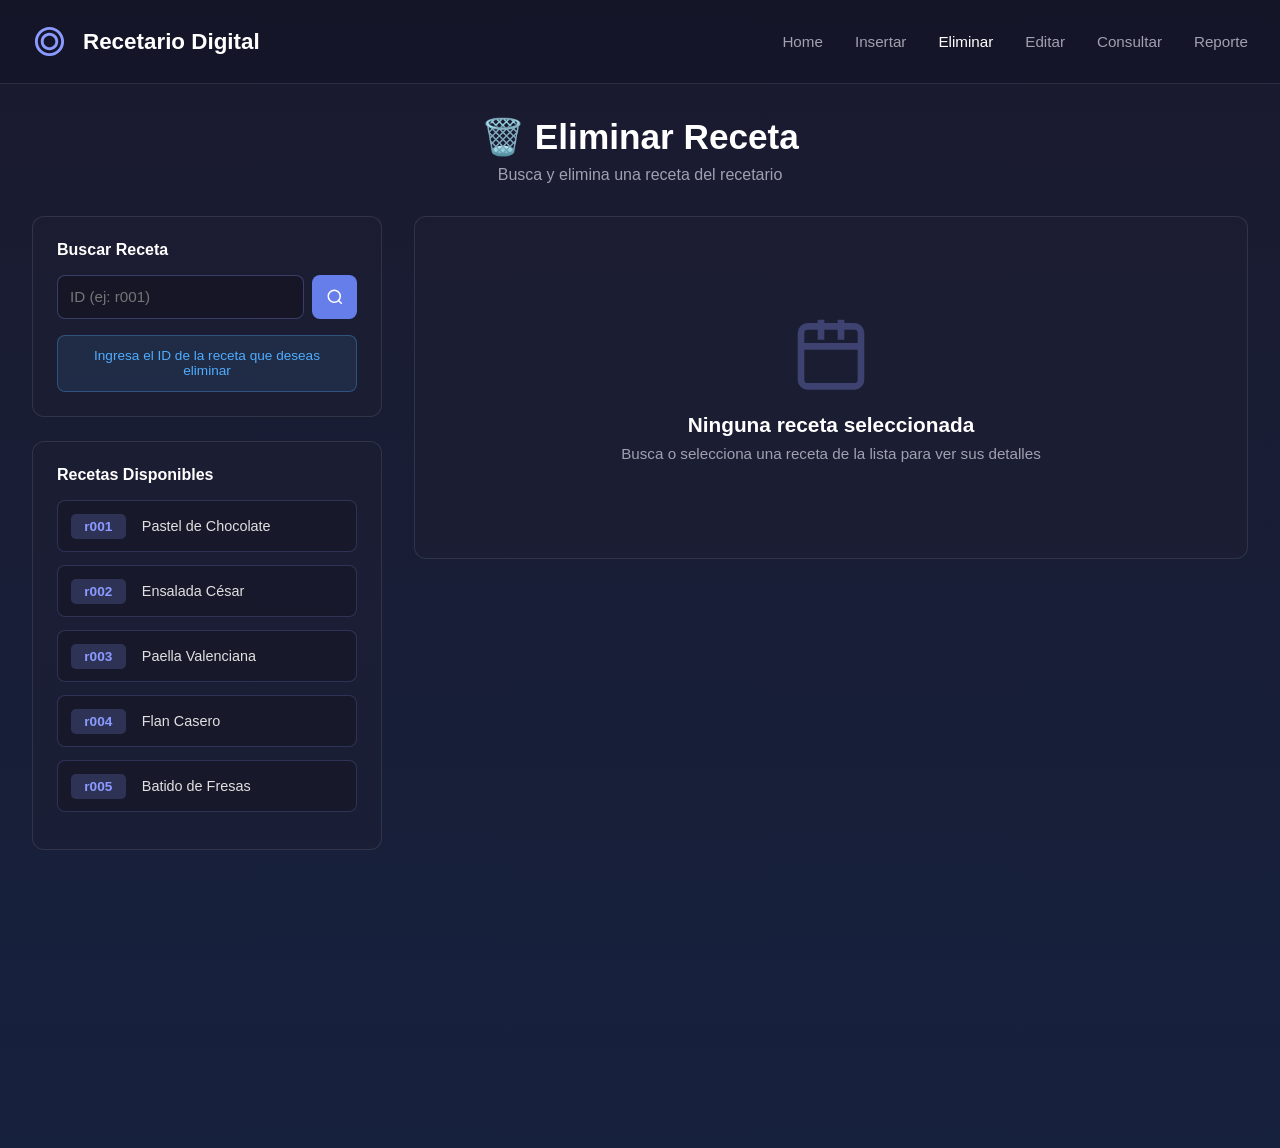
==== front/bajas.html @ 1edaa068 "Se realizo la seccion de bajas" ====
<!DOCTYPE html>
<html lang="es">
<head>
    <meta charset="UTF-8">
    <meta name="viewport" content="width=device-width, initial-scale=1.0">
    <title>Eliminar Receta - Recetario Digital</title>
    <link rel="stylesheet" href="bajas.css">
</head>
<body>
    <!-- HEADER -->
    <header class="header">
        <div class="header-content">
            <div class="logo">
                <svg class="logo-icon" viewBox="0 0 24 24" fill="currentColor">
                    <path d="M12 2C6.48 2 2 6.48 2 12s4.48 10 10 10 10-4.48 10-10S17.52 2 12 2zm0 18c-4.41 0-8-3.59-8-8s3.59-8 8-8 8 3.59 8 8-3.59 8-8 8z"/>
                    <path d="M12 6c-3.31 0-6 2.69-6 6s2.69 6 6 6 6-2.69 6-6-2.69-6-6-6zm0 10c-2.21 0-4-1.79-4-4s1.79-4 4-4 4 1.79 4 4-1.79 4-4 4z"/>
                </svg>
                <h1>Recetario Digital</h1>
            </div>
            <nav class="nav">
                <a href="index.html" class="nav-link">Home</a>
                <a href="insertar.html" class="nav-link">Insertar</a>
                <a href="bajas.html" class="nav-link active">Eliminar</a>
                <a href="cambios.html" class="nav-link">Editar</a>
                <a href="consultas.html" class="nav-link">Consultar</a>
                <a href="reporte.html" class="nav-link">Reporte</a>
            </nav>
        </div>
    </header>

    <!-- MAIN -->
    <main class="main-content">
        <div class="page-header">
            <h2>🗑️ Eliminar Receta</h2>
            <p>Busca y elimina una receta del recetario</p>
        </div>

        <div class="content-wrapper">
            <!-- PANEL IZQUIERDO - Búsqueda y Lista -->
            <aside class="sidebar-panel">
                <!-- Búsqueda -->
                <div class="search-card">
                    <h3 class="card-title">Buscar Receta</h3>
                    
                    <div class="search-box">
                        <input type="text" id="searchId" placeholder="ID (ej: r001)" class="input-field">
                        <button id="btnBuscar" class="btn btn-primary">
                            <svg viewBox="0 0 24 24" fill="none" stroke="currentColor" stroke-width="2">
                                <circle cx="11" cy="11" r="8"></circle>
                                <path d="m21 21-4.35-4.35"></path>
                            </svg>
                        </button>
                    </div>

                    <div id="mensajeBusqueda" class="mensaje-info">
                        Ingresa el ID de la receta que deseas eliminar
                    </div>
                </div>

                <!-- Lista de recetas disponibles -->
                <div class="recetas-list">
                    <h3 class="card-title">Recetas Disponibles</h3>
                    <div class="receta-item" data-id="r001">
                        <span class="receta-id">r001</span>
                        <span class="receta-nombre">Pastel de Chocolate</span>
                    </div>
                    <div class="receta-item" data-id="r002">
                        <span class="receta-id">r002</span>
                        <span class="receta-nombre">Ensalada César</span>
                    </div>
                    <div class="receta-item" data-id="r003">
                        <span class="receta-id">r003</span>
                        <span class="receta-nombre">Paella Valenciana</span>
                    </div>
                    <div class="receta-item" data-id="r004">
                        <span class="receta-id">r004</span>
                        <span class="receta-nombre">Flan Casero</span>
                    </div>
                    <div class="receta-item" data-id="r005">
                        <span class="receta-id">r005</span>
                        <span class="receta-nombre">Batido de Fresas</span>
                    </div>
                </div>
            </aside>

            <!-- PANEL DERECHO - Vista Previa -->
            <div class="main-panel">
                <div class="preview-container">
                    <!-- Estado vacío -->
                    <div class="preview-empty" id="emptyState">
                        <svg viewBox="0 0 24 24" fill="none" stroke="currentColor" stroke-width="2">
                            <path d="M9 2v6m6-6v6M3 10h18M5 4h14a2 2 0 0 1 2 2v14a2 2 0 0 1-2 2H5a2 2 0 0 1-2-2V6a2 2 0 0 1 2-2z"/>
                        </svg>
                        <h3>Ninguna receta seleccionada</h3>
                        <p>Busca o selecciona una receta de la lista para ver sus detalles</p>
                    </div>

                    <!-- Vista previa de receta (oculta por defecto) -->
                    <div class="recipe-preview" id="recipePreview">
                        <!-- Alerta de confirmación -->
                        <div class="alert-box">
                            <h4>
                                <svg viewBox="0 0 24 24" fill="none" stroke="currentColor" stroke-width="2">
                                    <path d="M10.29 3.86 1.82 18a2 2 0 0 0 1.71 3h16.94a2 2 0 0 0 1.71-3L13.71 3.86a2 2 0 0 0-3.42 0z"/>
                                    <line x1="12" y1="9" x2="12" y2="13"/>
                                    <line x1="12" y1="17" x2="12.01" y2="17"/>
                                </svg>
                                ¡Advertencia!
                            </h4>
                            <p>Estás a punto de eliminar esta receta. Esta acción no se puede deshacer. Revisa cuidadosamente los detalles antes de confirmar.</p>
                        </div>

                        <!-- Encabezado -->
                        <div class="preview-header">
                            <div class="preview-info">
                                <h3 id="previewNombre">Pastel de Chocolate</h3>
                                <div class="preview-badges">
                                    <span class="badge badge-categoria" id="previewCategoria">Postre</span>
                                    <span class="badge badge-dificultad" id="previewDificultad">Media</span>
                                </div>
                                <p class="preview-description" id="previewDescripcion">
                                    Delicioso pastel de chocolate esponjoso y húmedo.
                                </p>
                            </div>
                        </div>

                        <!-- Detalles -->
                        <div class="preview-section">
                            <h4 class="preview-section-title">Detalles</h4>
                            <div class="preview-grid">
                                <div class="preview-item">
                                    <svg viewBox="0 0 24 24" fill="none" stroke="currentColor" stroke-width="2">
                                        <circle cx="12" cy="12" r="10"/>
                                        <polyline points="12 6 12 12 16 14"/>
                                    </svg>
                                    <span id="previewTiempo">60 minutos</span>
                                </div>
                                <div class="preview-item">
                                    <svg viewBox="0 0 24 24" fill="none" stroke="currentColor" stroke-width="2">
                                        <path d="M16 21v-2a4 4 0 0 0-4-4H6a4 4 0 0 0-4 4v2"/>
                                        <circle cx="9" cy="7" r="4"/>
                                        <path d="M22 21v-2a4 4 0 0 0-3-3.87M16 3.13a4 4 0 0 1 0 7.75"/>
                                    </svg>
                                    <span id="previewPorciones">8 porciones</span>
                                </div>
                                <div class="preview-item">
                                    <svg viewBox="0 0 24 24" fill="none" stroke="currentColor" stroke-width="2">
                                        <path d="M14 2H6a2 2 0 0 0-2 2v16a2 2 0 0 0 2 2h12a2 2 0 0 0 2-2V8z"/>
                                        <polyline points="14 2 14 8 20 8"/>
                                    </svg>
                                    <span id="previewId">ID: r001</span>
                                </div>
                            </div>
                        </div>

                        <!-- Ingredientes -->
                        <div class="preview-section">
                            <h4 class="preview-section-title">Ingredientes</h4>
                            <div class="ingredientes-list" id="previewIngredientes">
                                <div class="ingrediente-preview">
                                    <span>Harina</span>
                                    <span>200 g</span>
                                </div>
                                <div class="ingrediente-preview">
                                    <span>Cacao en polvo</span>
                                    <span>100 g</span>
                                </div>
                                <div class="ingrediente-preview">
                                    <span>Azúcar</span>
                                    <span>150 g</span>
                                </div>
                            </div>
                        </div>

                        <!-- Pasos -->
                        <div class="preview-section">
                            <h4 class="preview-section-title">Pasos de Preparación</h4>
                            <div class="pasos-list" id="previewPasos">
                                <div class="paso-preview">
                                    <div class="paso-numero">1</div>
                                    <p>Precalentar el horno a 180°C.</p>
                                </div>
                                <div class="paso-preview">
                                    <div class="paso-numero">2</div>
                                    <p>Mezclar los ingredientes secos.</p>
                                </div>
                                <div class="paso-preview">
                                    <div class="paso-numero">3</div>
                                    <p>Añadir los ingredientes líquidos y mezclar bien.</p>
                                </div>
                            </div>
                        </div>

                        <!-- Botones de acción -->
                        <div class="delete-actions">
                            <button type="button" id="btnCancelar" class="btn btn-primary">
                                <svg viewBox="0 0 24 24" fill="none" stroke="currentColor" stroke-width="2">
                                    <line x1="18" y1="6" x2="6" y2="18"></line>
                                    <line x1="6" y1="6" x2="18" y2="18"></line>
                                </svg>
                                Cancelar
                            </button>
                            <button type="button" id="btnEliminar" class="btn btn-danger">
                                <svg viewBox="0 0 24 24" fill="none" stroke="currentColor" stroke-width="2">
                                    <polyline points="3 6 5 6 21 6"></polyline>
                                    <path d="M19 6v14a2 2 0 0 1-2 2H7a2 2 0 0 1-2-2V6m3 0V4a2 2 0 0 1 2-2h4a2 2 0 0 1 2 2v2"></path>
                                    <line x1="10" y1="11" x2="10" y2="17"></line>
                                    <line x1="14" y1="11" x2="14" y2="17"></line>
                                </svg>
                                Confirmar Eliminación
                            </button>
                        </div>
                    </div>
                </div>
            </div>
        </div>
    </main>

    <!-- JAVASCRIPT -->
    <script src="bajas.js"></script>
</body>
</html>
---- front/bajas.css ----
* {
    margin: 0;
    padding: 0;
    box-sizing: border-box;
}

body {
    font-family: Arial, sans-serif;
    background: linear-gradient(to bottom, #1a1a2e, #16213e);
    color: #e0e0e0;
    min-height: 100vh;
}

/* Header */
.header {
    background: rgba(20, 20, 40, 0.9);
    border-bottom: 1px solid rgba(255, 255, 255, 0.1);
    padding: 1.5rem 2rem;
}

.header-content {
    max-width: 1400px;
    margin: 0 auto;
    display: flex;
    justify-content: space-between;
    align-items: center;
}

.logo {
    display: flex;
    align-items: center;
    gap: 1rem;
}

.logo-icon {
    width: 35px;
    height: 35px;
    color: #8b9aff;
}

.logo h1 {
    color: #ffffff;
    font-size: 1.4rem;
}

.nav {
    display: flex;
    gap: 2rem;
}

.nav-link {
    color: #a0a0b0;
    text-decoration: none;
    font-size: 0.95rem;
    transition: color 0.2s;
}

.nav-link:hover,
.nav-link.active {
    color: #ffffff;
}

/* Main Content */
.main-content {
    max-width: 1400px;
    margin: 0 auto;
    padding: 2rem;
}

.page-header {
    text-align: center;
    margin-bottom: 2rem;
}

.page-header h2 {
    font-size: 2.2rem;
    color: #ffffff;
    margin-bottom: 0.5rem;
}

.page-header p {
    font-size: 1rem;
    color: #a0a0b0;
}

/* Layout de dos columnas */
.content-wrapper {
    display: grid;
    grid-template-columns: 350px 1fr;
    gap: 2rem;
}

/* Panel izquierdo */
.sidebar-panel {
    display: flex;
    flex-direction: column;
    gap: 1.5rem;
}

.search-card {
    background: rgba(30, 30, 50, 0.5);
    border: 1px solid rgba(255, 255, 255, 0.1);
    border-radius: 12px;
    padding: 1.5rem;
}

.card-title {
    font-size: 1rem;
    color: #ffffff;
    margin-bottom: 1rem;
    font-weight: 600;
}

.search-box {
    display: flex;
    gap: 0.5rem;
    margin-bottom: 1rem;
}

.search-box .input-field {
    flex: 1;
}

.search-box .btn {
    padding: 0.8rem;
    width: 45px;
}

.mensaje-info {
    background: rgba(79, 172, 254, 0.1);
    border: 1px solid rgba(79, 172, 254, 0.3);
    color: #4facfe;
    padding: 0.8rem;
    border-radius: 8px;
    font-size: 0.85rem;
    text-align: center;
}

.mensaje-error {
    background: rgba(245, 87, 108, 0.1);
    border: 1px solid rgba(245, 87, 108, 0.3);
    color: #f5576c;
    padding: 0.8rem;
    border-radius: 8px;
    font-size: 0.85rem;
    text-align: center;
}

/* Lista de recetas */
.recetas-list {
    background: rgba(30, 30, 50, 0.5);
    border: 1px solid rgba(255, 255, 255, 0.1);
    border-radius: 12px;
    padding: 1.5rem;
    max-height: 500px;
    overflow-y: auto;
}

.receta-item {
    display: flex;
    align-items: center;
    gap: 1rem;
    padding: 0.8rem;
    background: rgba(20, 20, 35, 0.5);
    border: 1px solid rgba(139, 154, 255, 0.2);
    border-radius: 8px;
    margin-bottom: 0.8rem;
    cursor: pointer;
    transition: all 0.2s;
}

.receta-item:hover {
    background: rgba(30, 30, 45, 0.7);
    border-color: rgba(139, 154, 255, 0.4);
}

.receta-id {
    background: rgba(139, 154, 255, 0.2);
    color: #8b9aff;
    padding: 0.3rem 0.8rem;
    border-radius: 5px;
    font-size: 0.85rem;
    font-weight: 600;
    min-width: 55px;
    text-align: center;
}

.receta-nombre {
    color: #e0e0e0;
    font-size: 0.9rem;
    flex: 1;
}

/* Panel derecho - Vista previa */
.main-panel {
    min-height: 100vh;
}

.preview-container {
    background: rgba(30, 30, 50, 0.5);
    border: 1px solid rgba(255, 255, 255, 0.1);
    border-radius: 12px;
    padding: 2rem;
}

.preview-empty {
    text-align: center;
    padding: 4rem 2rem;
    color: #a0a0b0;
}

.preview-empty svg {
    width: 80px;
    height: 80px;
    color: rgba(139, 154, 255, 0.3);
    margin-bottom: 1rem;
}

.preview-empty h3 {
    font-size: 1.3rem;
    margin-bottom: 0.5rem;
    color: #ffffff;
}

.preview-empty p {
    font-size: 0.95rem;
}

/* Vista previa de receta */
.recipe-preview {
    display: none;
}

.recipe-preview.active {
    display: block;
}

.preview-header {
    display: flex;
    align-items: start;
    justify-content: space-between;
    margin-bottom: 2rem;
    padding-bottom: 1.5rem;
    border-bottom: 2px solid rgba(139, 154, 255, 0.3);
}

.preview-info {
    flex: 1;
}

.preview-info h3 {
    font-size: 1.8rem;
    color: #ffffff;
    margin-bottom: 0.5rem;
}

.preview-badges {
    display: flex;
    gap: 0.8rem;
    margin-bottom: 0.8rem;
}

.badge {
    padding: 0.4rem 0.8rem;
    border-radius: 6px;
    font-size: 0.85rem;
    font-weight: 600;
}

.badge-categoria {
    background: rgba(103, 126, 234, 0.2);
    color: #8b9aff;
    border: 1px solid rgba(103, 126, 234, 0.3);
}

.badge-dificultad {
    background: rgba(67, 233, 123, 0.2);
    color: #43e97b;
    border: 1px solid rgba(67, 233, 123, 0.3);
}

.preview-description {
    color: #b0b0c0;
    line-height: 1.6;
}

/* Secciones de vista previa */
.preview-section {
    margin-bottom: 2rem;
}

.preview-section-title {
    font-size: 1.1rem;
    color: #ffffff;
    margin-bottom: 1rem;
    padding-bottom: 0.5rem;
    border-bottom: 1px solid rgba(139, 154, 255, 0.2);
}

.preview-grid {
    display: grid;
    grid-template-columns: repeat(2, 1fr);
    gap: 1rem;
}

.preview-item {
    display: flex;
    align-items: center;
    gap: 0.5rem;
    color: #b0b0c0;
    font-size: 0.9rem;
}

.preview-item svg {
    width: 18px;
    height: 18px;
    color: #8b9aff;
}

.ingredientes-list,
.pasos-list {
    display: flex;
    flex-direction: column;
    gap: 0.8rem;
}

.ingrediente-preview {
    background: rgba(20, 20, 35, 0.5);
    border: 1px solid rgba(139, 154, 255, 0.2);
    border-radius: 8px;
    padding: 0.8rem;
    display: flex;
    justify-content: space-between;
    align-items: center;
}

.ingrediente-preview span:first-child {
    color: #e0e0e0;
}

.ingrediente-preview span:last-child {
    color: #8b9aff;
    font-weight: 600;
    font-size: 0.85rem;
}

.paso-preview {
    background: rgba(20, 20, 35, 0.5);
    border: 1px solid rgba(139, 154, 255, 0.2);
    border-radius: 8px;
    padding: 1rem;
    display: flex;
    gap: 1rem;
}

.paso-preview .paso-numero {
    background: rgba(139, 154, 255, 0.2);
    color: #8b9aff;
    width: 35px;
    height: 35px;
    border-radius: 50%;
    display: flex;
    align-items: center;
    justify-content: center;
    font-weight: 700;
    flex-shrink: 0;
}

.paso-preview p {
    color: #e0e0e0;
    line-height: 1.6;
}

/* Form Elements */
.input-field {
    background: rgba(20, 20, 35, 0.7);
    border: 1px solid rgba(139, 154, 255, 0.3);
    border-radius: 8px;
    padding: 0.75rem;
    color: #ffffff;
    font-size: 0.95rem;
    outline: none;
}

.input-field:focus {
    border-color: #8b9aff;
}

/* Botones */
.btn {
    padding: 0.8rem 1.5rem;
    border: none;
    border-radius: 8px;
    font-size: 0.95rem;
    cursor: pointer;
    display: inline-flex;
    align-items: center;
    justify-content: center;
    gap: 0.5rem;
    transition: background 0.2s;
}

.btn svg {
    width: 18px;
    height: 18px;
}

.btn-primary {
    background: #667eea;
    color: white;
}

.btn-primary:hover {
    background: #5568d3;
}

.btn-danger {
    background: rgba(245, 87, 108, 0.2);
    color: #f5576c;
    border: 1px solid rgba(245, 87, 108, 0.3);
}

.btn-danger:hover {
    background: rgba(245, 87, 108, 0.3);
}

/* Acciones de eliminación */
.delete-actions {
    display: flex;
    justify-content: flex-end;
    gap: 1rem;
    margin-top: 2rem;
    padding-top: 2rem;
    border-top: 1px solid rgba(255, 255, 255, 0.1);
}

/* Alerta de confirmación */
.alert-box {
    background: rgba(245, 87, 108, 0.1);
    border: 2px solid rgba(245, 87, 108, 0.3);
    border-radius: 12px;
    padding: 1.5rem;
    margin-bottom: 2rem;
}

.alert-box h4 {
    color: #f5576c;
    font-size: 1.1rem;
    margin-bottom: 0.5rem;
    display: flex;
    align-items: center;
    gap: 0.5rem;
}

.alert-box h4 svg {
    width: 24px;
    height: 24px;
}

.alert-box p {
    color: #e0e0e0;
    line-height: 1.6;
}

/* Responsive */
@media (max-width: 1024px) {
    .content-wrapper {
        grid-template-columns: 1fr;
    }

    .sidebar-panel {
        display: grid;
        grid-template-columns: 1fr 1fr;
        gap: 1rem;
    }

    .preview-grid {
        grid-template-columns: 1fr;
    }
}

@media (max-width: 768px) {
    .header {
        padding: 1rem;
    }

    .main-content {
        padding: 1.5rem 1rem;
    }

    .sidebar-panel {
        grid-template-columns: 1fr;
    }

    .preview-container {
        padding: 1.5rem;
    }

    .preview-header {
        flex-direction: column;
    }

    .preview-badges {
        flex-wrap: wrap;
    }

    .delete-actions {
        flex-direction: column-reverse;
    }

    .delete-actions .btn {
        width: 100%;
    }
}
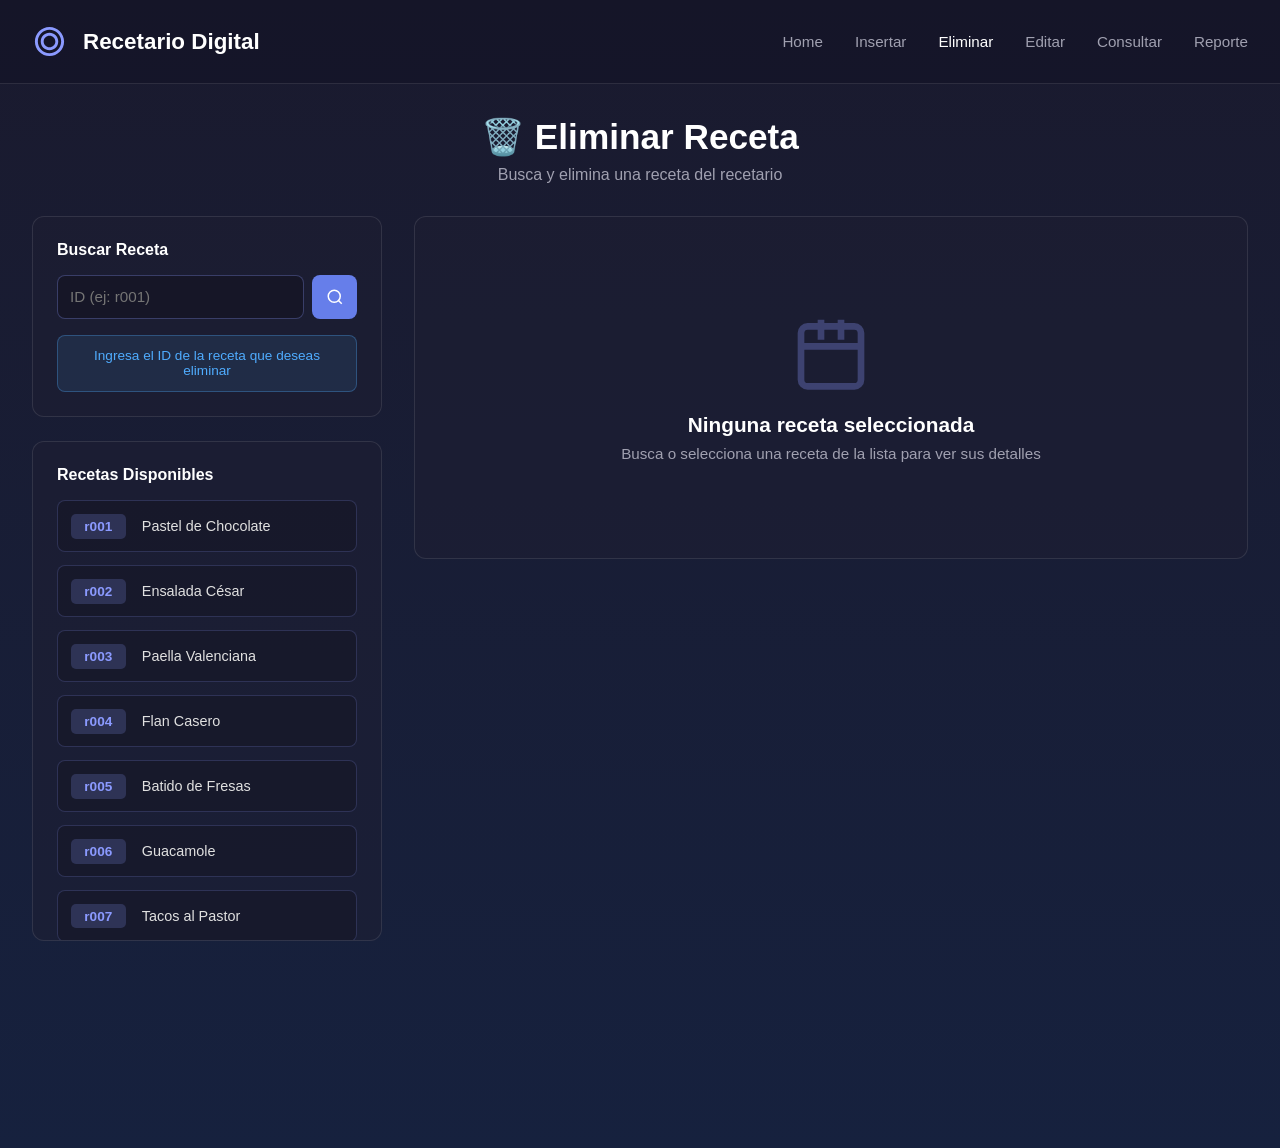
==== commit a7f2e7b4: "Se avanzó con la baja de recetas" ====
--- a/front/bajas.html
+++ b/front/bajas.html
@@ -4,7 +4,7 @@
     <meta charset="UTF-8">
     <meta name="viewport" content="width=device-width, initial-scale=1.0">
     <title>Eliminar Receta - Recetario Digital</title>
-    <link rel="stylesheet" href="bajas.css">
+    <link rel="stylesheet" href="Style/bajas.css">
 </head>
 <body>
     <!-- HEADER -->
@@ -60,26 +60,7 @@
                 <!-- Lista de recetas disponibles -->
                 <div class="recetas-list">
                     <h3 class="card-title">Recetas Disponibles</h3>
-                    <div class="receta-item" data-id="r001">
-                        <span class="receta-id">r001</span>
-                        <span class="receta-nombre">Pastel de Chocolate</span>
-                    </div>
-                    <div class="receta-item" data-id="r002">
-                        <span class="receta-id">r002</span>
-                        <span class="receta-nombre">Ensalada César</span>
-                    </div>
-                    <div class="receta-item" data-id="r003">
-                        <span class="receta-id">r003</span>
-                        <span class="receta-nombre">Paella Valenciana</span>
-                    </div>
-                    <div class="receta-item" data-id="r004">
-                        <span class="receta-id">r004</span>
-                        <span class="receta-nombre">Flan Casero</span>
-                    </div>
-                    <div class="receta-item" data-id="r005">
-                        <span class="receta-id">r005</span>
-                        <span class="receta-nombre">Batido de Fresas</span>
-                    </div>
+                    <!-- Las recetas se llenan dinámicamente desde bajas.js -->
                 </div>
             </aside>
 
@@ -157,18 +138,7 @@
                         <div class="preview-section">
                             <h4 class="preview-section-title">Ingredientes</h4>
                             <div class="ingredientes-list" id="previewIngredientes">
-                                <div class="ingrediente-preview">
-                                    <span>Harina</span>
-                                    <span>200 g</span>
-                                </div>
-                                <div class="ingrediente-preview">
-                                    <span>Cacao en polvo</span>
-                                    <span>100 g</span>
-                                </div>
-                                <div class="ingrediente-preview">
-                                    <span>Azúcar</span>
-                                    <span>150 g</span>
-                                </div>
+                                <!-- Se llenan dinámicamente desde bajas.js -->
                             </div>
                         </div>
 
@@ -176,18 +146,7 @@
                         <div class="preview-section">
                             <h4 class="preview-section-title">Pasos de Preparación</h4>
                             <div class="pasos-list" id="previewPasos">
-                                <div class="paso-preview">
-                                    <div class="paso-numero">1</div>
-                                    <p>Precalentar el horno a 180°C.</p>
-                                </div>
-                                <div class="paso-preview">
-                                    <div class="paso-numero">2</div>
-                                    <p>Mezclar los ingredientes secos.</p>
-                                </div>
-                                <div class="paso-preview">
-                                    <div class="paso-numero">3</div>
-                                    <p>Añadir los ingredientes líquidos y mezclar bien.</p>
-                                </div>
+                                <!-- Se llenan dinámicamente desde bajas.js -->
                             </div>
                         </div>
 
@@ -217,6 +176,6 @@
     </main>
 
     <!-- JAVASCRIPT -->
-    <script src="bajas.js"></script>
+    <script src="js/bajas.js"></script>
 </body>
 </html>
--- a/front/Style/bajas.css
+++ b/front/Style/bajas.css
@@ -0,0 +1,514 @@
+* {
+    margin: 0;
+    padding: 0;
+    box-sizing: border-box;
+}
+
+body {
+    font-family: Arial, sans-serif;
+    background: linear-gradient(to bottom, #1a1a2e, #16213e);
+    color: #e0e0e0;
+    min-height: 100vh;
+}
+
+/* Header */
+.header {
+    background: rgba(20, 20, 40, 0.9);
+    border-bottom: 1px solid rgba(255, 255, 255, 0.1);
+    padding: 1.5rem 2rem;
+}
+
+.header-content {
+    max-width: 1400px;
+    margin: 0 auto;
+    display: flex;
+    justify-content: space-between;
+    align-items: center;
+}
+
+.logo {
+    display: flex;
+    align-items: center;
+    gap: 1rem;
+}
+
+.logo-icon {
+    width: 35px;
+    height: 35px;
+    color: #8b9aff;
+}
+
+.logo h1 {
+    color: #ffffff;
+    font-size: 1.4rem;
+}
+
+.nav {
+    display: flex;
+    gap: 2rem;
+}
+
+.nav-link {
+    color: #a0a0b0;
+    text-decoration: none;
+    font-size: 0.95rem;
+    transition: color 0.2s;
+}
+
+.nav-link:hover,
+.nav-link.active {
+    color: #ffffff;
+}
+
+/* Main Content */
+.main-content {
+    max-width: 1400px;
+    margin: 0 auto;
+    padding: 2rem;
+}
+
+.page-header {
+    text-align: center;
+    margin-bottom: 2rem;
+}
+
+.page-header h2 {
+    font-size: 2.2rem;
+    color: #ffffff;
+    margin-bottom: 0.5rem;
+}
+
+.page-header p {
+    font-size: 1rem;
+    color: #a0a0b0;
+}
+
+/* Layout de dos columnas */
+.content-wrapper {
+    display: grid;
+    grid-template-columns: 350px 1fr;
+    gap: 2rem;
+}
+
+/* Panel izquierdo */
+.sidebar-panel {
+    display: flex;
+    flex-direction: column;
+    gap: 1.5rem;
+}
+
+.search-card {
+    background: rgba(30, 30, 50, 0.5);
+    border: 1px solid rgba(255, 255, 255, 0.1);
+    border-radius: 12px;
+    padding: 1.5rem;
+}
+
+.card-title {
+    font-size: 1rem;
+    color: #ffffff;
+    margin-bottom: 1rem;
+    font-weight: 600;
+}
+
+.search-box {
+    display: flex;
+    gap: 0.5rem;
+    margin-bottom: 1rem;
+}
+
+.search-box .input-field {
+    flex: 1;
+}
+
+.search-box .btn {
+    padding: 0.8rem;
+    width: 45px;
+}
+
+.mensaje-info {
+    background: rgba(79, 172, 254, 0.1);
+    border: 1px solid rgba(79, 172, 254, 0.3);
+    color: #4facfe;
+    padding: 0.8rem;
+    border-radius: 8px;
+    font-size: 0.85rem;
+    text-align: center;
+}
+
+.mensaje-error {
+    background: rgba(245, 87, 108, 0.1);
+    border: 1px solid rgba(245, 87, 108, 0.3);
+    color: #f5576c;
+    padding: 0.8rem;
+    border-radius: 8px;
+    font-size: 0.85rem;
+    text-align: center;
+}
+
+/* Lista de recetas */
+.recetas-list {
+    background: rgba(30, 30, 50, 0.5);
+    border: 1px solid rgba(255, 255, 255, 0.1);
+    border-radius: 12px;
+    padding: 1.5rem;
+    max-height: 500px;
+    overflow-y: auto;
+}
+
+.receta-item {
+    display: flex;
+    align-items: center;
+    gap: 1rem;
+    padding: 0.8rem;
+    background: rgba(20, 20, 35, 0.5);
+    border: 1px solid rgba(139, 154, 255, 0.2);
+    border-radius: 8px;
+    margin-bottom: 0.8rem;
+    cursor: pointer;
+    transition: all 0.2s;
+}
+
+.receta-item:hover {
+    background: rgba(30, 30, 45, 0.7);
+    border-color: rgba(139, 154, 255, 0.4);
+}
+
+.receta-id {
+    background: rgba(139, 154, 255, 0.2);
+    color: #8b9aff;
+    padding: 0.3rem 0.8rem;
+    border-radius: 5px;
+    font-size: 0.85rem;
+    font-weight: 600;
+    min-width: 55px;
+    text-align: center;
+}
+
+.receta-nombre {
+    color: #e0e0e0;
+    font-size: 0.9rem;
+    flex: 1;
+}
+
+/* Panel derecho - Vista previa */
+.main-panel {
+    min-height: 100vh;
+}
+
+.preview-container {
+    background: rgba(30, 30, 50, 0.5);
+    border: 1px solid rgba(255, 255, 255, 0.1);
+    border-radius: 12px;
+    padding: 2rem;
+}
+
+.preview-empty {
+    text-align: center;
+    padding: 4rem 2rem;
+    color: #a0a0b0;
+}
+
+.preview-empty svg {
+    width: 80px;
+    height: 80px;
+    color: rgba(139, 154, 255, 0.3);
+    margin-bottom: 1rem;
+}
+
+.preview-empty h3 {
+    font-size: 1.3rem;
+    margin-bottom: 0.5rem;
+    color: #ffffff;
+}
+
+.preview-empty p {
+    font-size: 0.95rem;
+}
+
+/* Vista previa de receta */
+.recipe-preview {
+    display: none;
+}
+
+.recipe-preview.active {
+    display: block;
+}
+
+.preview-header {
+    display: flex;
+    align-items: start;
+    justify-content: space-between;
+    margin-bottom: 2rem;
+    padding-bottom: 1.5rem;
+    border-bottom: 2px solid rgba(139, 154, 255, 0.3);
+}
+
+.preview-info {
+    flex: 1;
+}
+
+.preview-info h3 {
+    font-size: 1.8rem;
+    color: #ffffff;
+    margin-bottom: 0.5rem;
+}
+
+.preview-badges {
+    display: flex;
+    gap: 0.8rem;
+    margin-bottom: 0.8rem;
+}
+
+.badge {
+    padding: 0.4rem 0.8rem;
+    border-radius: 6px;
+    font-size: 0.85rem;
+    font-weight: 600;
+}
+
+.badge-categoria {
+    background: rgba(103, 126, 234, 0.2);
+    color: #8b9aff;
+    border: 1px solid rgba(103, 126, 234, 0.3);
+}
+
+.badge-dificultad {
+    background: rgba(67, 233, 123, 0.2);
+    color: #43e97b;
+    border: 1px solid rgba(67, 233, 123, 0.3);
+}
+
+.preview-description {
+    color: #b0b0c0;
+    line-height: 1.6;
+}
+
+/* Secciones de vista previa */
+.preview-section {
+    margin-bottom: 2rem;
+}
+
+.preview-section-title {
+    font-size: 1.1rem;
+    color: #ffffff;
+    margin-bottom: 1rem;
+    padding-bottom: 0.5rem;
+    border-bottom: 1px solid rgba(139, 154, 255, 0.2);
+}
+
+.preview-grid {
+    display: grid;
+    grid-template-columns: repeat(2, 1fr);
+    gap: 1rem;
+}
+
+.preview-item {
+    display: flex;
+    align-items: center;
+    gap: 0.5rem;
+    color: #b0b0c0;
+    font-size: 0.9rem;
+}
+
+.preview-item svg {
+    width: 18px;
+    height: 18px;
+    color: #8b9aff;
+}
+
+.ingredientes-list,
+.pasos-list {
+    display: flex;
+    flex-direction: column;
+    gap: 0.8rem;
+}
+
+.ingrediente-preview {
+    background: rgba(20, 20, 35, 0.5);
+    border: 1px solid rgba(139, 154, 255, 0.2);
+    border-radius: 8px;
+    padding: 0.8rem;
+    display: flex;
+    justify-content: space-between;
+    align-items: center;
+}
+
+.ingrediente-preview span:first-child {
+    color: #e0e0e0;
+}
+
+.ingrediente-preview span:last-child {
+    color: #8b9aff;
+    font-weight: 600;
+    font-size: 0.85rem;
+}
+
+.paso-preview {
+    background: rgba(20, 20, 35, 0.5);
+    border: 1px solid rgba(139, 154, 255, 0.2);
+    border-radius: 8px;
+    padding: 1rem;
+    display: flex;
+    gap: 1rem;
+}
+
+.paso-preview .paso-numero {
+    background: rgba(139, 154, 255, 0.2);
+    color: #8b9aff;
+    width: 35px;
+    height: 35px;
+    border-radius: 50%;
+    display: flex;
+    align-items: center;
+    justify-content: center;
+    font-weight: 700;
+    flex-shrink: 0;
+}
+
+.paso-preview p {
+    color: #e0e0e0;
+    line-height: 1.6;
+}
+
+/* Form Elements */
+.input-field {
+    background: rgba(20, 20, 35, 0.7);
+    border: 1px solid rgba(139, 154, 255, 0.3);
+    border-radius: 8px;
+    padding: 0.75rem;
+    color: #ffffff;
+    font-size: 0.95rem;
+    outline: none;
+}
+
+.input-field:focus {
+    border-color: #8b9aff;
+}
+
+/* Botones */
+.btn {
+    padding: 0.8rem 1.5rem;
+    border: none;
+    border-radius: 8px;
+    font-size: 0.95rem;
+    cursor: pointer;
+    display: inline-flex;
+    align-items: center;
+    justify-content: center;
+    gap: 0.5rem;
+    transition: background 0.2s;
+}
+
+.btn svg {
+    width: 18px;
+    height: 18px;
+}
+
+.btn-primary {
+    background: #667eea;
+    color: white;
+}
+
+.btn-primary:hover {
+    background: #5568d3;
+}
+
+.btn-danger {
+    background: rgba(245, 87, 108, 0.2);
+    color: #f5576c;
+    border: 1px solid rgba(245, 87, 108, 0.3);
+}
+
+.btn-danger:hover {
+    background: rgba(245, 87, 108, 0.3);
+}
+
+/* Acciones de eliminación */
+.delete-actions {
+    display: flex;
+    justify-content: flex-end;
+    gap: 1rem;
+    margin-top: 2rem;
+    padding-top: 2rem;
+    border-top: 1px solid rgba(255, 255, 255, 0.1);
+}
+
+/* Alerta de confirmación */
+.alert-box {
+    background: rgba(245, 87, 108, 0.1);
+    border: 2px solid rgba(245, 87, 108, 0.3);
+    border-radius: 12px;
+    padding: 1.5rem;
+    margin-bottom: 2rem;
+}
+
+.alert-box h4 {
+    color: #f5576c;
+    font-size: 1.1rem;
+    margin-bottom: 0.5rem;
+    display: flex;
+    align-items: center;
+    gap: 0.5rem;
+}
+
+.alert-box h4 svg {
+    width: 24px;
+    height: 24px;
+}
+
+.alert-box p {
+    color: #e0e0e0;
+    line-height: 1.6;
+}
+
+/* Responsive */
+@media (max-width: 1024px) {
+    .content-wrapper {
+        grid-template-columns: 1fr;
+    }
+
+    .sidebar-panel {
+        display: grid;
+        grid-template-columns: 1fr 1fr;
+        gap: 1rem;
+    }
+
+    .preview-grid {
+        grid-template-columns: 1fr;
+    }
+}
+
+@media (max-width: 768px) {
+    .header {
+        padding: 1rem;
+    }
+
+    .main-content {
+        padding: 1.5rem 1rem;
+    }
+
+    .sidebar-panel {
+        grid-template-columns: 1fr;
+    }
+
+    .preview-container {
+        padding: 1.5rem;
+    }
+
+    .preview-header {
+        flex-direction: column;
+    }
+
+    .preview-badges {
+        flex-wrap: wrap;
+    }
+
+    .delete-actions {
+        flex-direction: column-reverse;
+    }
+
+    .delete-actions .btn {
+        width: 100%;
+    }
+}
